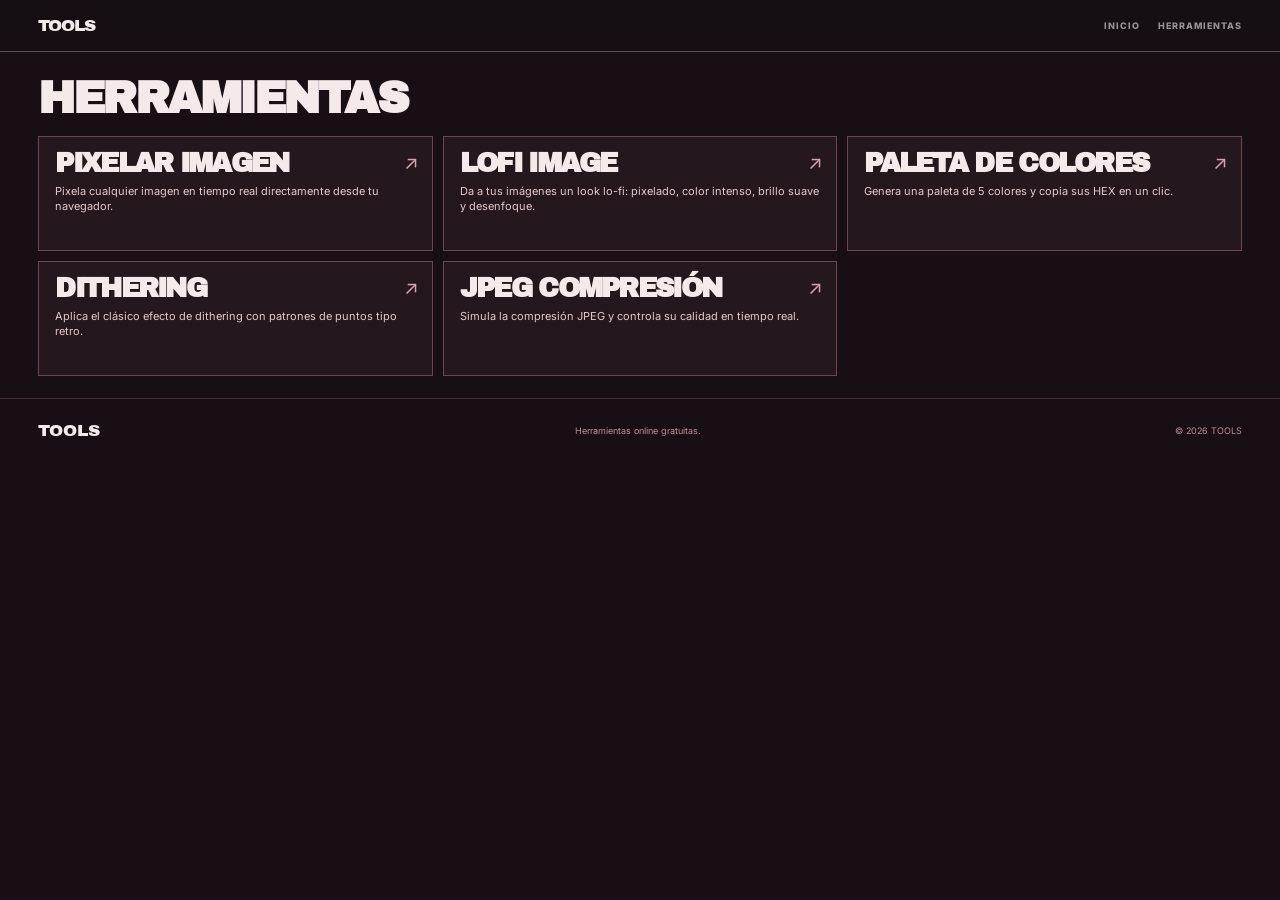
==== index.html @ 774cbde7 "Add JPEG compression tool card" ====
<!DOCTYPE html>
<html lang="es">
<head>
<meta charset="UTF-8"><meta name="viewport" content="width=device-width, initial-scale=1.0">
<title>TOOLS — Herramientas online</title>
<meta name="description" content="Colección de herramientas online gratuitas, rápidas y sencillas.">
<link rel="stylesheet" href="style.css?v=20260926-4tools">
</head>
<body>
<header class="navbar"><a class="logo" href="index.html">TOOLS</a><nav><a href="index.html">INICIO</a><a href="#herramientas">HERRAMIENTAS</a></nav></header>
<main><section id="herramientas" class="tools-section">
<div class="section-header"><h2>HERRAMIENTAS</h2></div>
<div class="tools-grid">
<a href="pixelar-imagen.html" class="tool-card"><div class="tool-content"><h3>PIXELAR IMAGEN</h3><p>Pixela cualquier imagen en tiempo real directamente desde tu navegador.</p></div><div class="tool-arrow">↗</div></a>
<a href="lofi-image.html" class="tool-card"><div class="tool-content"><h3>LOFI IMAGE</h3><p>Da a tus imágenes un look lo-fi: pixelado, color intenso, brillo suave y desenfoque.</p></div><div class="tool-arrow">↗</div></a>
<a href="paleta-colores.html" class="tool-card"><div class="tool-content"><h3>PALETA DE COLORES</h3><p>Genera una paleta de 5 colores y copia sus HEX en un clic.</p></div><div class="tool-arrow">↗</div></a>
<a href="dithering.html" class="tool-card"><div class="tool-content"><h3>DITHERING</h3><p>Aplica el clásico efecto de dithering con patrones de puntos tipo retro.</p></div><div class="tool-arrow">↗</div></a>
<a href="jpeg-compresion.html" class="tool-card"><div class="tool-content"><h3>JPEG COMPRESIÓN</h3><p>Simula la compresión JPEG y controla su calidad en tiempo real.</p></div><div class="tool-arrow">↗</div></a></div></section></main>
<footer><div class="footer-logo">TOOLS</div><p>Herramientas online gratuitas.</p><p>© 2026 TOOLS</p></footer>
</body></html>
---- style.css ----
@import url('https://fonts.googleapis.com/css2?family=Archivo+Black&family=Inter:wght@400;500;600;700;800&display=swap');

:root{--background:#170F15;--surface:#24171D;--surface-hover:#854D4D;--text:#F5E9E9;--surface-text:#F5E9E9;--muted:#C38D94;--border:#704550;--accent:#D9A1AA}

*{margin:0;padding:0;box-sizing:border-box}
html{scroll-behavior:smooth}
body{background:var(--background);color:var(--text);font-family:Inter,sans-serif;min-height:100vh}
a{color:inherit;text-decoration:none}

.navbar{height:52px;padding:0 3vw;display:flex;align-items:center;justify-content:space-between;border-bottom:1px solid var(--border);position:sticky;top:0;background:rgba(22,15,20,.97);backdrop-filter:blur(12px);z-index:100}
.logo{font-family:"Archivo Black",sans-serif;font-size:17px;letter-spacing:-1px}
.navbar nav{display:flex;align-items:center;gap:18px}
.navbar nav a{font-size:9px;font-weight:800;letter-spacing:1px;color:rgba(245,233,233,.6);transition:.2s}
.navbar nav a:hover{color:var(--accent)}

.hero{min-height:150px;height:22vh;padding:14px 3vw;display:flex;flex-direction:column;justify-content:center;border-bottom:1px solid var(--border)}
.hero-label{color:var(--muted);font-size:7px;font-weight:800;letter-spacing:1.5px;margin-bottom:4px}
.hero h1{font-family:"Archivo Black",sans-serif;font-size:clamp(18px,2vw,28px);line-height:1;letter-spacing:-1.5px;max-width:700px}
.hero p{max-width:500px;margin-top:5px;color:var(--muted);font-size:10px;line-height:1.3}
.hero-button{display:inline-flex;align-items:center;width:fit-content;margin-top:6px;padding:5px 9px;border:1px solid var(--border);background:transparent;color:var(--text);font-size:9px;font-weight:800;letter-spacing:1px;transition:.2s}
.hero-button:hover{background:var(--text);color:#F5E9E9}

.tools-section{padding:22px 3vw}
.section-header{display:flex;align-items:center;margin-bottom:14px}
.section-header span,.about>span{color:var(--accent);font-size:9px;font-weight:800}
.section-header h2{font-family:"Archivo Black",sans-serif;font-size:clamp(30px,3.5vw,48px);letter-spacing:-2.5px}
.tools-grid{display:grid;grid-template-columns:repeat(3,1fr);gap:10px}
.tool-card{min-height:115px;padding:14px 16px;background:var(--surface);color:var(--surface-text);border:1px solid #704550;position:relative;display:flex;flex-direction:column;justify-content:space-between;transition:background .2s,transform .2s,border-color .2s}
.tool-card:hover{background:#9A5C61;border-color:#E7C8C8;transform:translateY(-2px)}
.tool-number{font-size:9px;color:var(--accent);font-weight:800;letter-spacing:1px}
.tool-content{max-width:500px}
.tool-content h3{font-family:"Archivo Black",sans-serif;font-size:clamp(18px,2.1vw,28px);letter-spacing:-1.7px;line-height:.95;margin-bottom:7px}
.tool-content p{color:#E7C8C8;font-size:11px;line-height:1.4;max-width:430px}
.tool-arrow{position:absolute;right:14px;top:14px;font-size:19px;color:var(--accent)}
.coming-soon{opacity:.3;cursor:default;color:var(--surface-text)}
.coming-soon:hover{transform:none;background:var(--surface);border-color:var(--border)}

.about{padding:34px 3vw;border-top:1px solid #704550;display:grid;grid-template-columns:60px 1fr 1fr;gap:20px;align-items:start}
.about h2{font-family:"Archivo Black",sans-serif;font-size:clamp(40px,5vw,76px);line-height:.9;letter-spacing:-4px}
.about p{color:var(--muted);font-size:14px;line-height:1.5;max-width:380px}

footer{padding:22px 3vw;border-top:1px solid #4A2932;display:flex;justify-content:space-between;align-items:center;color:var(--muted);font-size:9px}
.footer-logo{color:var(--text);font-family:"Archivo Black",sans-serif;font-size:17px}

@media(max-width:700px){
  .navbar{height:52px;padding:0 14px}
  .navbar nav{gap:11px}
  .navbar nav a{font-size:8px;letter-spacing:.7px}
  .hero{min-height:120px;height:18vh;padding:14px}
  .hero h1{font-size:22px;letter-spacing:-1px}
  .hero p{font-size:10px;margin-top:5px}
  .tools-section{padding:24px 14px}
  .tools-grid{grid-template-columns:1fr}
  .tool-card{min-height:130px}
  .about{padding:50px 14px;display:flex;flex-direction:column}
  .about h2{font-size:18vw}
  footer{padding:24px 14px;flex-direction:column;align-items:flex-start;gap:10px}
}
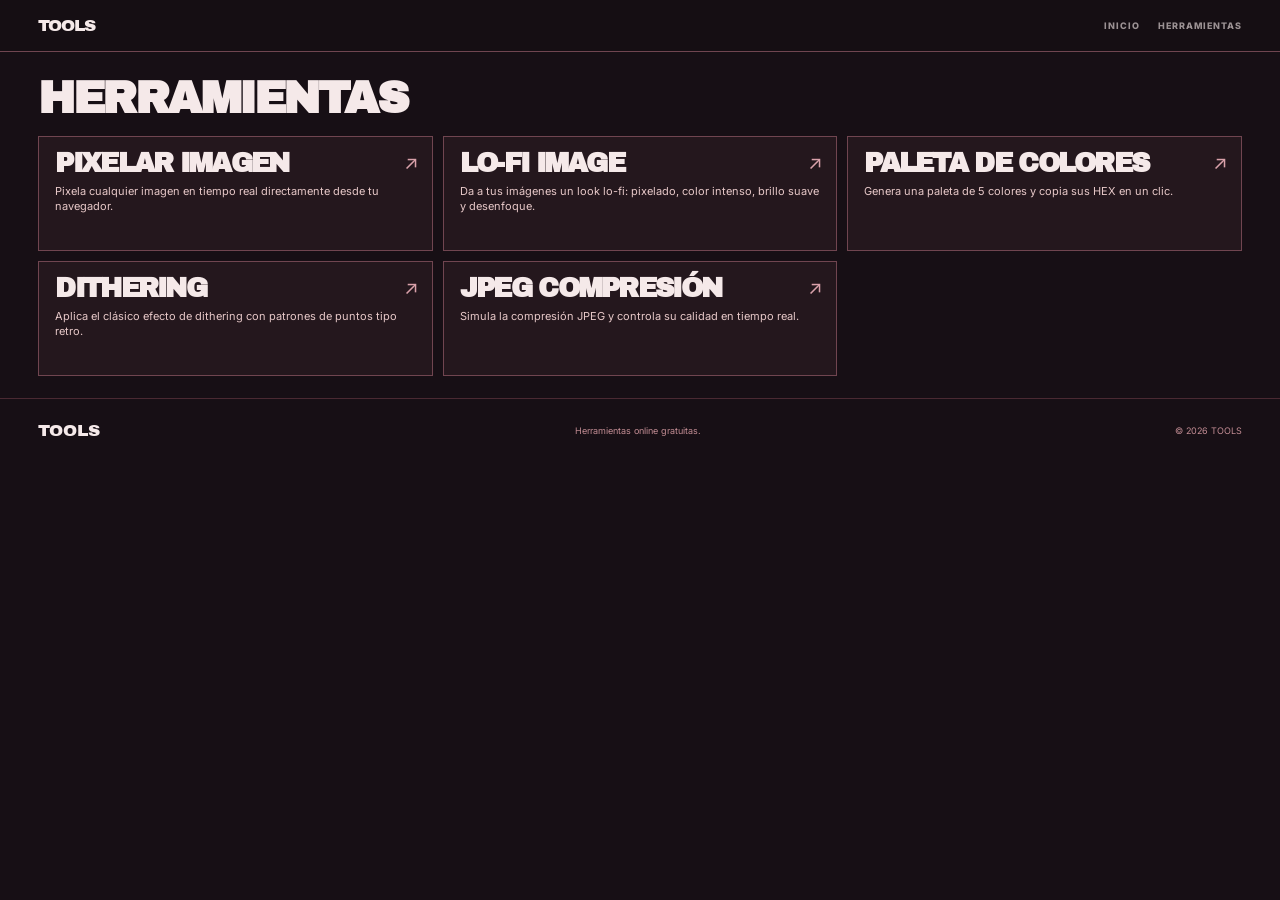
==== commit 107884e2: "Rename Lofi Image card to Lo-Fi Image" ====
--- a/index.html
+++ b/index.html
@@ -12,7 +12,7 @@
 <div class="section-header"><h2>HERRAMIENTAS</h2></div>
 <div class="tools-grid">
 <a href="pixelar-imagen.html" class="tool-card"><div class="tool-content"><h3>PIXELAR IMAGEN</h3><p>Pixela cualquier imagen en tiempo real directamente desde tu navegador.</p></div><div class="tool-arrow">↗</div></a>
-<a href="lofi-image.html" class="tool-card"><div class="tool-content"><h3>LOFI IMAGE</h3><p>Da a tus imágenes un look lo-fi: pixelado, color intenso, brillo suave y desenfoque.</p></div><div class="tool-arrow">↗</div></a>
+<a href="lofi-image.html" class="tool-card"><div class="tool-content"><h3>LO-FI IMAGE</h3><p>Da a tus imágenes un look lo-fi: pixelado, color intenso, brillo suave y desenfoque.</p></div><div class="tool-arrow">↗</div></a>
 <a href="paleta-colores.html" class="tool-card"><div class="tool-content"><h3>PALETA DE COLORES</h3><p>Genera una paleta de 5 colores y copia sus HEX en un clic.</p></div><div class="tool-arrow">↗</div></a>
 <a href="dithering.html" class="tool-card"><div class="tool-content"><h3>DITHERING</h3><p>Aplica el clásico efecto de dithering con patrones de puntos tipo retro.</p></div><div class="tool-arrow">↗</div></a>
 <a href="jpeg-compresion.html" class="tool-card"><div class="tool-content"><h3>JPEG COMPRESIÓN</h3><p>Simula la compresión JPEG y controla su calidad en tiempo real.</p></div><div class="tool-arrow">↗</div></a></div></section></main>
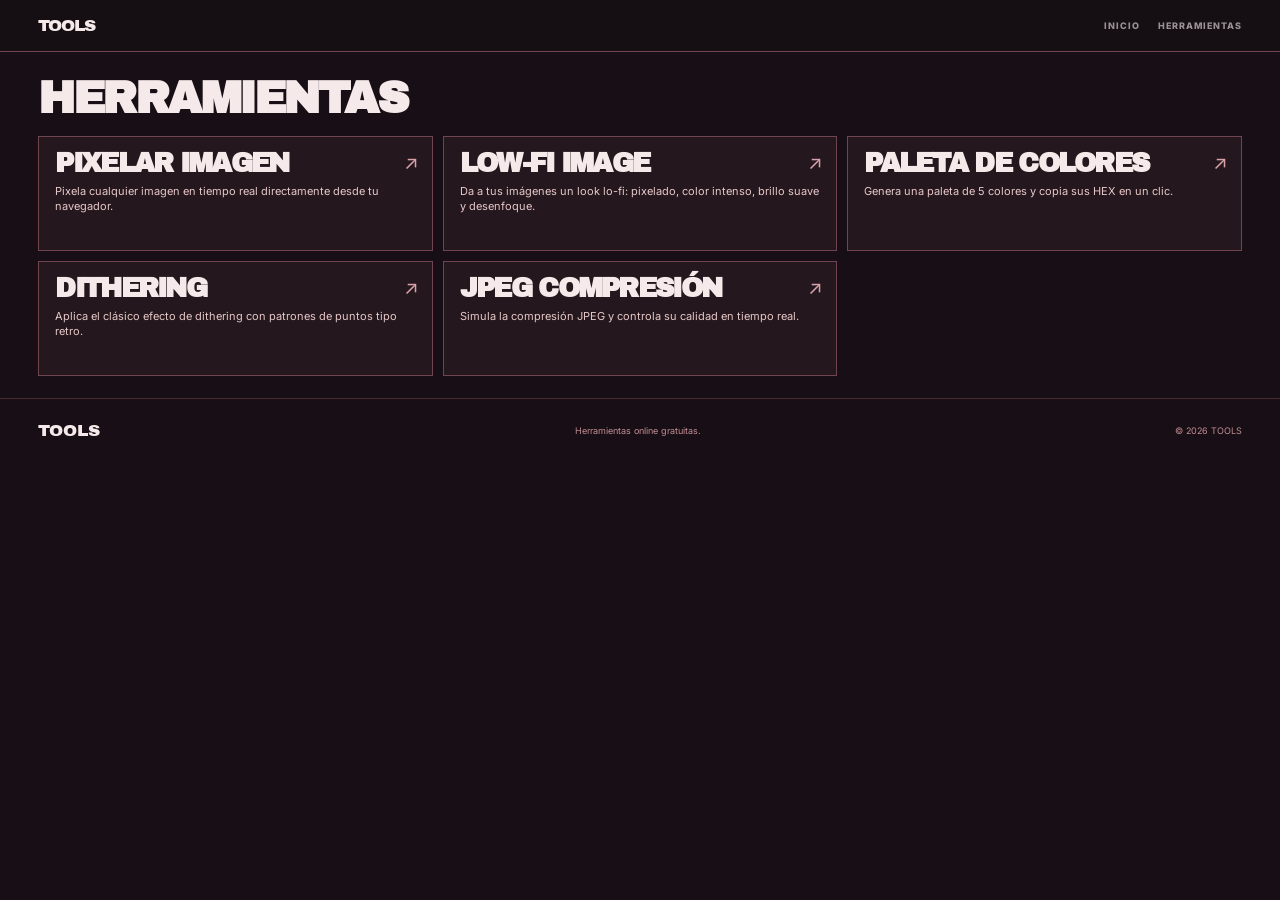
==== commit ab5ef987: "Rename homepage card to Low-Fi Image" ====
--- a/index.html
+++ b/index.html
@@ -12,7 +12,7 @@
 <div class="section-header"><h2>HERRAMIENTAS</h2></div>
 <div class="tools-grid">
 <a href="pixelar-imagen.html" class="tool-card"><div class="tool-content"><h3>PIXELAR IMAGEN</h3><p>Pixela cualquier imagen en tiempo real directamente desde tu navegador.</p></div><div class="tool-arrow">↗</div></a>
-<a href="lofi-image.html" class="tool-card"><div class="tool-content"><h3>LO-FI IMAGE</h3><p>Da a tus imágenes un look lo-fi: pixelado, color intenso, brillo suave y desenfoque.</p></div><div class="tool-arrow">↗</div></a>
+<a href="lofi-image.html" class="tool-card"><div class="tool-content"><h3>LOW-FI IMAGE</h3><p>Da a tus imágenes un look lo-fi: pixelado, color intenso, brillo suave y desenfoque.</p></div><div class="tool-arrow">↗</div></a>
 <a href="paleta-colores.html" class="tool-card"><div class="tool-content"><h3>PALETA DE COLORES</h3><p>Genera una paleta de 5 colores y copia sus HEX en un clic.</p></div><div class="tool-arrow">↗</div></a>
 <a href="dithering.html" class="tool-card"><div class="tool-content"><h3>DITHERING</h3><p>Aplica el clásico efecto de dithering con patrones de puntos tipo retro.</p></div><div class="tool-arrow">↗</div></a>
 <a href="jpeg-compresion.html" class="tool-card"><div class="tool-content"><h3>JPEG COMPRESIÓN</h3><p>Simula la compresión JPEG y controla su calidad en tiempo real.</p></div><div class="tool-arrow">↗</div></a></div></section></main>
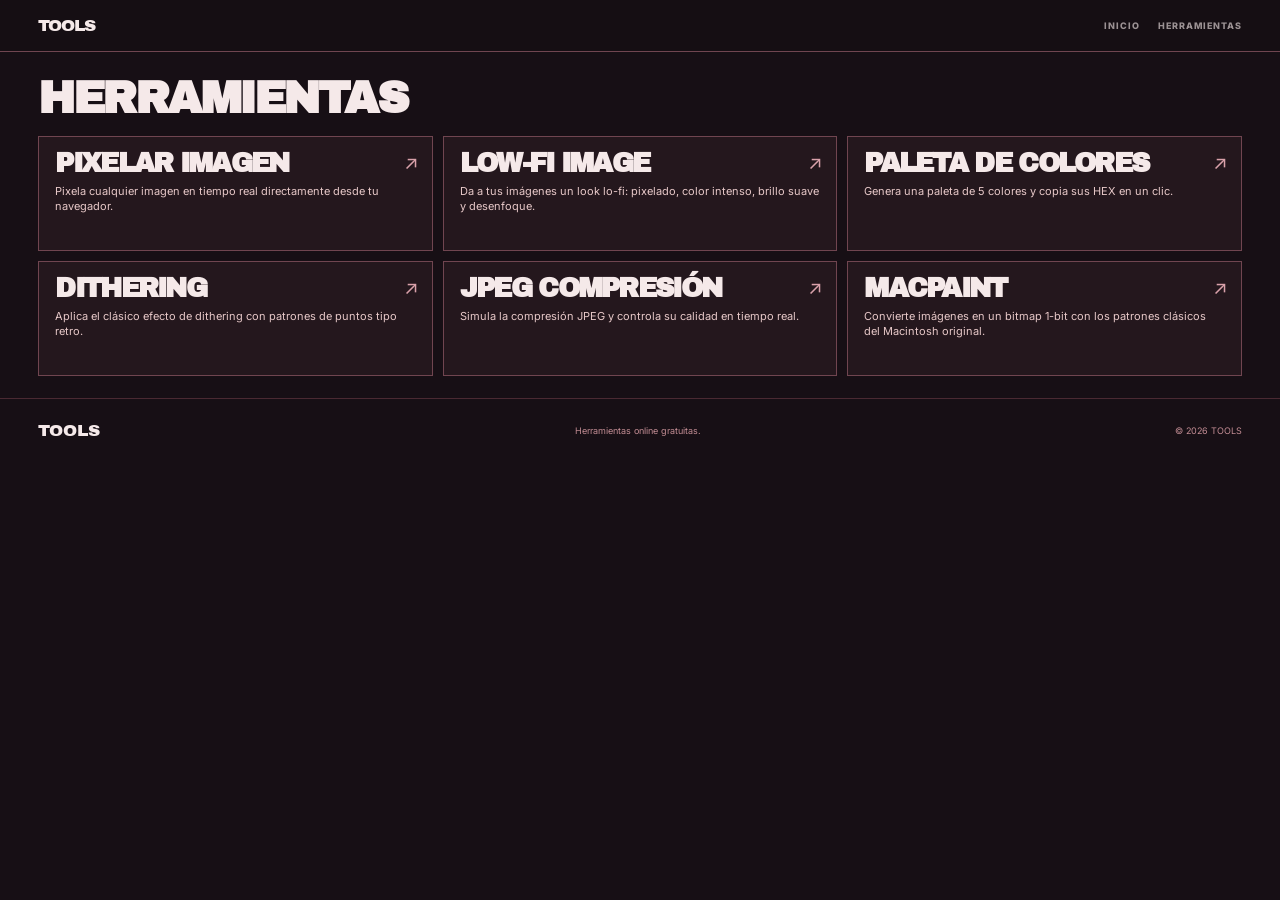
==== commit 49c939d3: "Add MacPaint tool to homepage" ====
--- a/index.html
+++ b/index.html
@@ -15,6 +15,6 @@
 <a href="lofi-image.html" class="tool-card"><div class="tool-content"><h3>LOW-FI IMAGE</h3><p>Da a tus imágenes un look lo-fi: pixelado, color intenso, brillo suave y desenfoque.</p></div><div class="tool-arrow">↗</div></a>
 <a href="paleta-colores.html" class="tool-card"><div class="tool-content"><h3>PALETA DE COLORES</h3><p>Genera una paleta de 5 colores y copia sus HEX en un clic.</p></div><div class="tool-arrow">↗</div></a>
 <a href="dithering.html" class="tool-card"><div class="tool-content"><h3>DITHERING</h3><p>Aplica el clásico efecto de dithering con patrones de puntos tipo retro.</p></div><div class="tool-arrow">↗</div></a>
-<a href="jpeg-compresion.html" class="tool-card"><div class="tool-content"><h3>JPEG COMPRESIÓN</h3><p>Simula la compresión JPEG y controla su calidad en tiempo real.</p></div><div class="tool-arrow">↗</div></a></div></section></main>
+<a href="jpeg-compresion.html" class="tool-card"><div class="tool-content"><h3>JPEG COMPRESIÓN</h3><p>Simula la compresión JPEG y controla su calidad en tiempo real.</p></div><div class="tool-arrow">↗</div></a><a href="macpaint.html" class="tool-card"><div class="tool-content"><h3>MACPAINT</h3><p>Convierte imágenes en un bitmap 1-bit con los patrones clásicos del Macintosh original.</p></div><div class="tool-arrow">↗</div></a></div></section></main>
 <footer><div class="footer-logo">TOOLS</div><p>Herramientas online gratuitas.</p><p>© 2026 TOOLS</p></footer>
 </body></html>
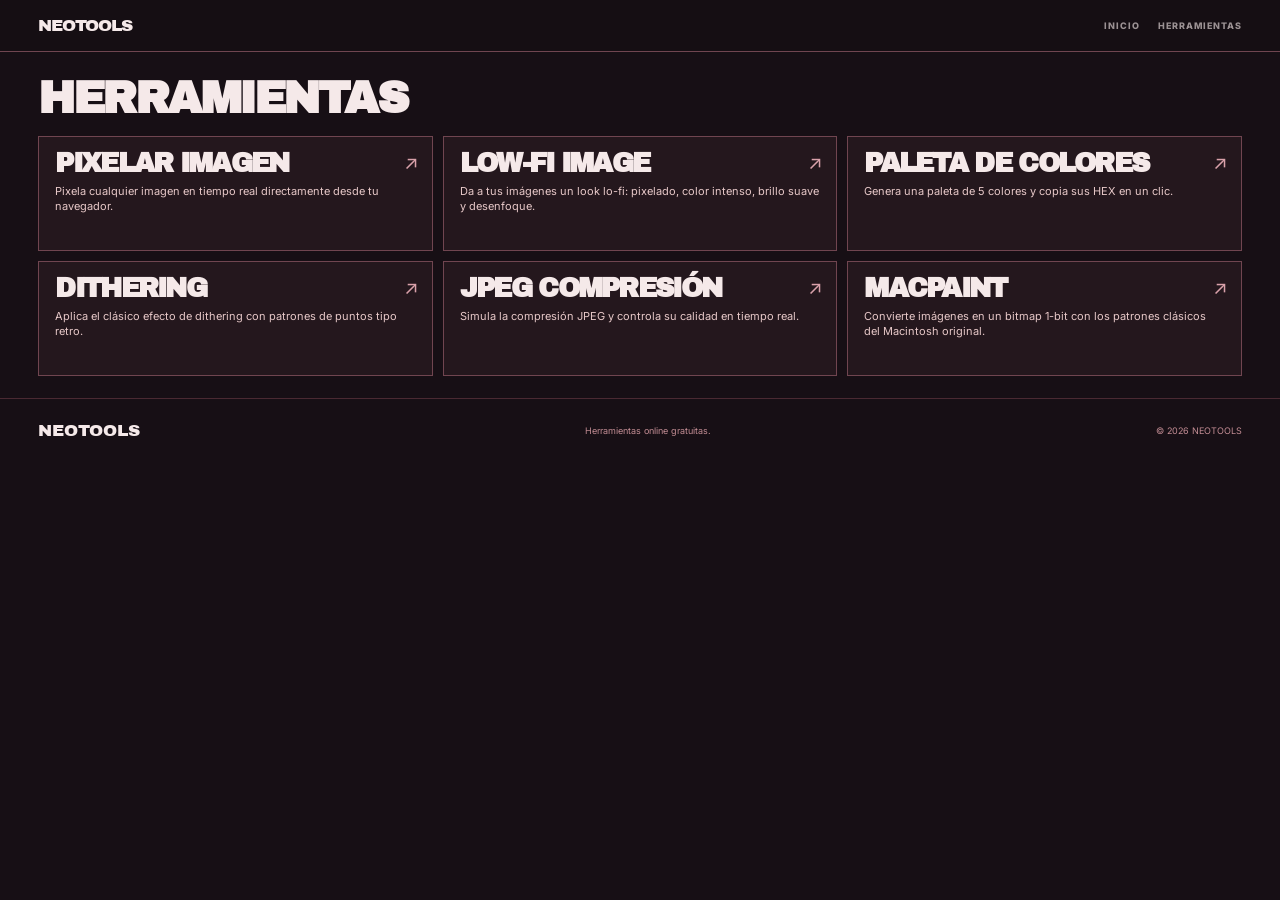
==== commit 5e1f3e32: "Cambiar el nombre de la página de TOOLS a NEOTOOLS" ====
--- a/index.html
+++ b/index.html
@@ -2,12 +2,12 @@
 <html lang="es">
 <head>
 <meta charset="UTF-8"><meta name="viewport" content="width=device-width, initial-scale=1.0">
-<title>TOOLS — Herramientas online</title>
+<title>NEOTOOLS — Herramientas online</title>
 <meta name="description" content="Colección de herramientas online gratuitas, rápidas y sencillas.">
 <link rel="stylesheet" href="style.css?v=20260926-4tools">
 </head>
 <body>
-<header class="navbar"><a class="logo" href="index.html">TOOLS</a><nav><a href="index.html">INICIO</a><a href="#herramientas">HERRAMIENTAS</a></nav></header>
+<header class="navbar"><a class="logo" href="index.html">NEOTOOLS</a><nav><a href="index.html">INICIO</a><a href="#herramientas">HERRAMIENTAS</a></nav></header>
 <main><section id="herramientas" class="tools-section">
 <div class="section-header"><h2>HERRAMIENTAS</h2></div>
 <div class="tools-grid">
@@ -16,5 +16,5 @@
 <a href="paleta-colores.html" class="tool-card"><div class="tool-content"><h3>PALETA DE COLORES</h3><p>Genera una paleta de 5 colores y copia sus HEX en un clic.</p></div><div class="tool-arrow">↗</div></a>
 <a href="dithering.html" class="tool-card"><div class="tool-content"><h3>DITHERING</h3><p>Aplica el clásico efecto de dithering con patrones de puntos tipo retro.</p></div><div class="tool-arrow">↗</div></a>
 <a href="jpeg-compresion.html" class="tool-card"><div class="tool-content"><h3>JPEG COMPRESIÓN</h3><p>Simula la compresión JPEG y controla su calidad en tiempo real.</p></div><div class="tool-arrow">↗</div></a><a href="macpaint.html" class="tool-card"><div class="tool-content"><h3>MACPAINT</h3><p>Convierte imágenes en un bitmap 1-bit con los patrones clásicos del Macintosh original.</p></div><div class="tool-arrow">↗</div></a></div></section></main>
-<footer><div class="footer-logo">TOOLS</div><p>Herramientas online gratuitas.</p><p>© 2026 TOOLS</p></footer>
+<footer><div class="footer-logo">NEOTOOLS</div><p>Herramientas online gratuitas.</p><p>© 2026 NEOTOOLS</p></footer>
 </body></html>
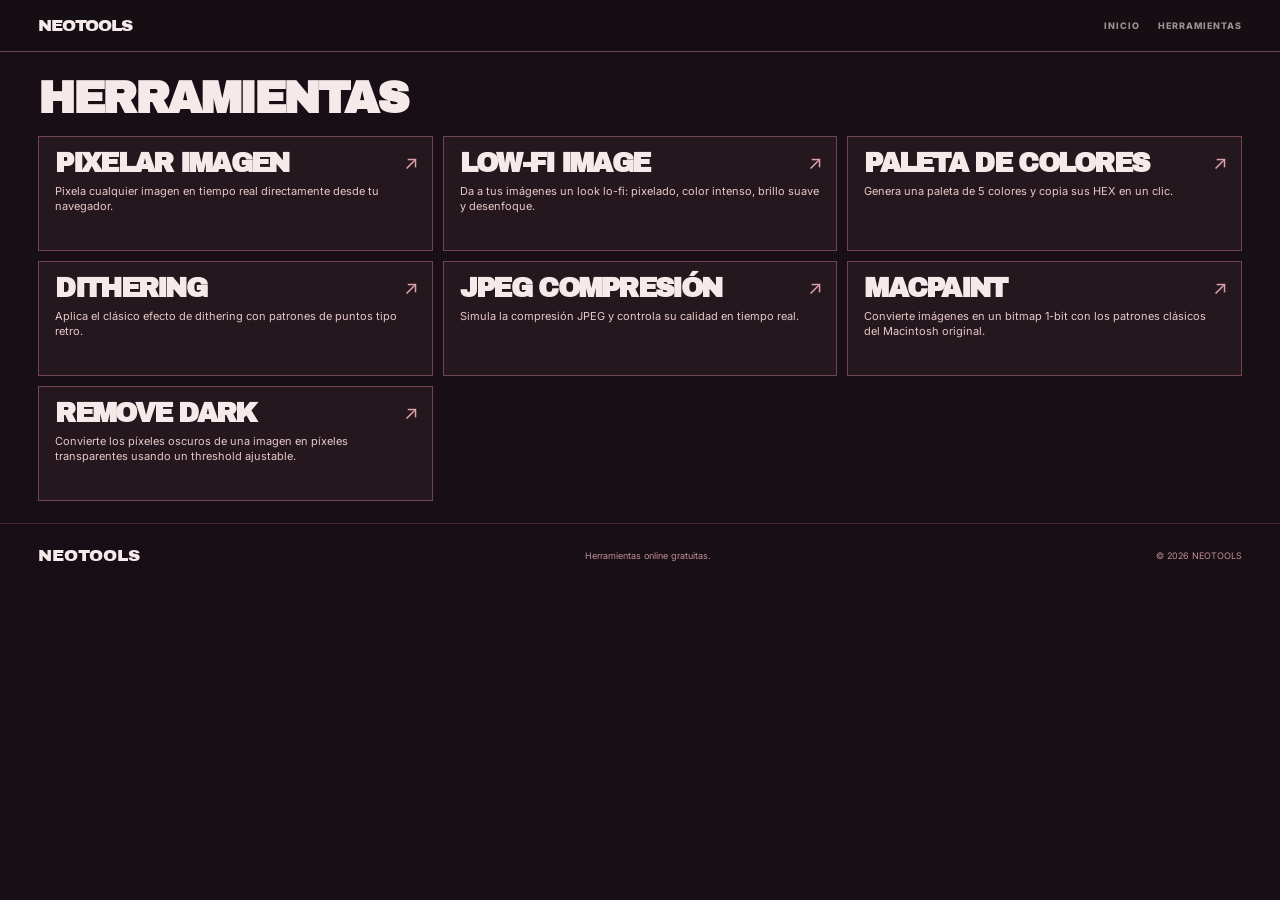
==== commit 1b2cc6e9: "Añadir Remove Dark al menú de herramientas" ====
--- a/index.html
+++ b/index.html
@@ -15,6 +15,6 @@
 <a href="lofi-image.html" class="tool-card"><div class="tool-content"><h3>LOW-FI IMAGE</h3><p>Da a tus imágenes un look lo-fi: pixelado, color intenso, brillo suave y desenfoque.</p></div><div class="tool-arrow">↗</div></a>
 <a href="paleta-colores.html" class="tool-card"><div class="tool-content"><h3>PALETA DE COLORES</h3><p>Genera una paleta de 5 colores y copia sus HEX en un clic.</p></div><div class="tool-arrow">↗</div></a>
 <a href="dithering.html" class="tool-card"><div class="tool-content"><h3>DITHERING</h3><p>Aplica el clásico efecto de dithering con patrones de puntos tipo retro.</p></div><div class="tool-arrow">↗</div></a>
-<a href="jpeg-compresion.html" class="tool-card"><div class="tool-content"><h3>JPEG COMPRESIÓN</h3><p>Simula la compresión JPEG y controla su calidad en tiempo real.</p></div><div class="tool-arrow">↗</div></a><a href="macpaint.html" class="tool-card"><div class="tool-content"><h3>MACPAINT</h3><p>Convierte imágenes en un bitmap 1-bit con los patrones clásicos del Macintosh original.</p></div><div class="tool-arrow">↗</div></a></div></section></main>
+<a href="jpeg-compresion.html" class="tool-card"><div class="tool-content"><h3>JPEG COMPRESIÓN</h3><p>Simula la compresión JPEG y controla su calidad en tiempo real.</p></div><div class="tool-arrow">↗</div></a><a href="macpaint.html" class="tool-card"><div class="tool-content"><h3>MACPAINT</h3><p>Convierte imágenes en un bitmap 1-bit con los patrones clásicos del Macintosh original.</p></div><div class="tool-arrow">↗</div></a><a href="remove-dark.html" class="tool-card"><div class="tool-content"><h3>REMOVE DARK</h3><p>Convierte los píxeles oscuros de una imagen en píxeles transparentes usando un threshold ajustable.</p></div><div class="tool-arrow">↗</div></a></div></section></main>
 <footer><div class="footer-logo">NEOTOOLS</div><p>Herramientas online gratuitas.</p><p>© 2026 NEOTOOLS</p></footer>
 </body></html>
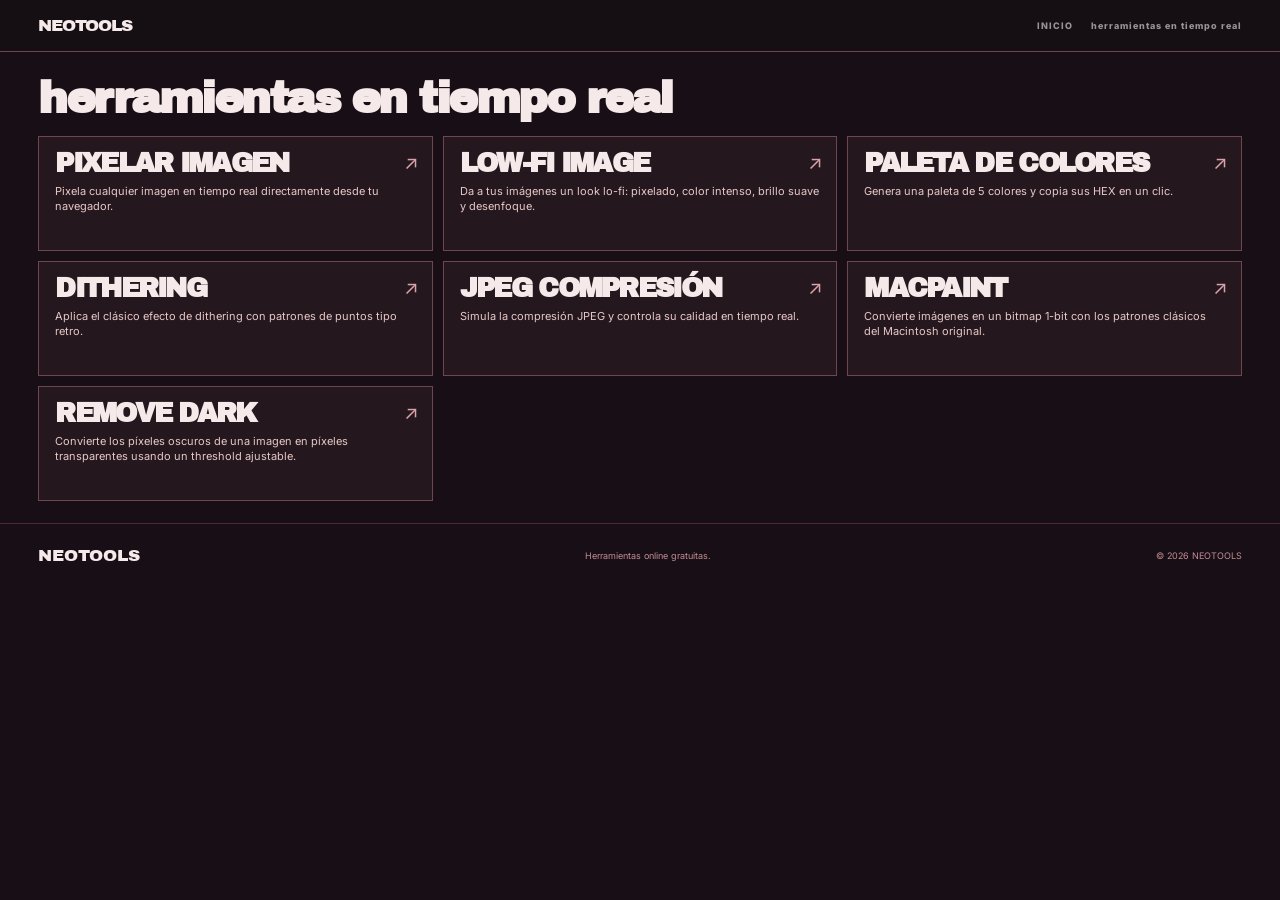
==== commit 86aca7a9: "Rename tools navigation and section label" ====
--- a/index.html
+++ b/index.html
@@ -7,9 +7,9 @@
 <link rel="stylesheet" href="style.css?v=20260926-4tools">
 </head>
 <body>
-<header class="navbar"><a class="logo" href="index.html">NEOTOOLS</a><nav><a href="index.html">INICIO</a><a href="#herramientas">HERRAMIENTAS</a></nav></header>
+<header class="navbar"><a class="logo" href="index.html">NEOTOOLS</a><nav><a href="index.html">INICIO</a><a href="#herramientas">herramientas en tiempo real</a></nav></header>
 <main><section id="herramientas" class="tools-section">
-<div class="section-header"><h2>HERRAMIENTAS</h2></div>
+<div class="section-header"><h2>herramientas en tiempo real</h2></div>
 <div class="tools-grid">
 <a href="pixelar-imagen.html" class="tool-card"><div class="tool-content"><h3>PIXELAR IMAGEN</h3><p>Pixela cualquier imagen en tiempo real directamente desde tu navegador.</p></div><div class="tool-arrow">↗</div></a>
 <a href="lofi-image.html" class="tool-card"><div class="tool-content"><h3>LOW-FI IMAGE</h3><p>Da a tus imágenes un look lo-fi: pixelado, color intenso, brillo suave y desenfoque.</p></div><div class="tool-arrow">↗</div></a>
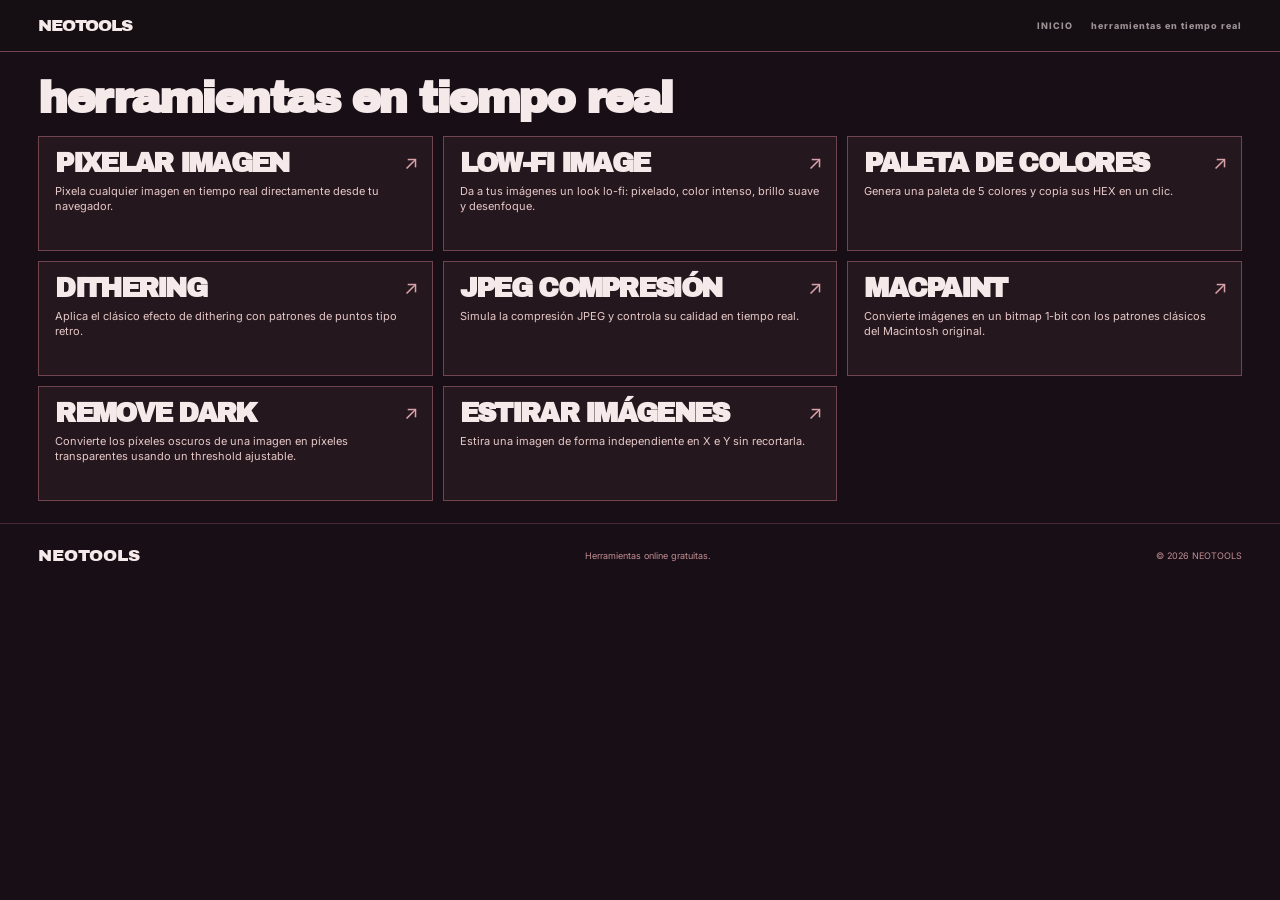
==== commit cfe73785: "Add Estirar Imágenes to tools menu" ====
--- a/index.html
+++ b/index.html
@@ -15,6 +15,6 @@
 <a href="lofi-image.html" class="tool-card"><div class="tool-content"><h3>LOW-FI IMAGE</h3><p>Da a tus imágenes un look lo-fi: pixelado, color intenso, brillo suave y desenfoque.</p></div><div class="tool-arrow">↗</div></a>
 <a href="paleta-colores.html" class="tool-card"><div class="tool-content"><h3>PALETA DE COLORES</h3><p>Genera una paleta de 5 colores y copia sus HEX en un clic.</p></div><div class="tool-arrow">↗</div></a>
 <a href="dithering.html" class="tool-card"><div class="tool-content"><h3>DITHERING</h3><p>Aplica el clásico efecto de dithering con patrones de puntos tipo retro.</p></div><div class="tool-arrow">↗</div></a>
-<a href="jpeg-compresion.html" class="tool-card"><div class="tool-content"><h3>JPEG COMPRESIÓN</h3><p>Simula la compresión JPEG y controla su calidad en tiempo real.</p></div><div class="tool-arrow">↗</div></a><a href="macpaint.html" class="tool-card"><div class="tool-content"><h3>MACPAINT</h3><p>Convierte imágenes en un bitmap 1-bit con los patrones clásicos del Macintosh original.</p></div><div class="tool-arrow">↗</div></a><a href="remove-dark.html" class="tool-card"><div class="tool-content"><h3>REMOVE DARK</h3><p>Convierte los píxeles oscuros de una imagen en píxeles transparentes usando un threshold ajustable.</p></div><div class="tool-arrow">↗</div></a></div></section></main>
+<a href="jpeg-compresion.html" class="tool-card"><div class="tool-content"><h3>JPEG COMPRESIÓN</h3><p>Simula la compresión JPEG y controla su calidad en tiempo real.</p></div><div class="tool-arrow">↗</div></a><a href="macpaint.html" class="tool-card"><div class="tool-content"><h3>MACPAINT</h3><p>Convierte imágenes en un bitmap 1-bit con los patrones clásicos del Macintosh original.</p></div><div class="tool-arrow">↗</div></a><a href="remove-dark.html" class="tool-card"><div class="tool-content"><h3>REMOVE DARK</h3><p>Convierte los píxeles oscuros de una imagen en píxeles transparentes usando un threshold ajustable.</p></div><div class="tool-arrow">↗</div></a><a href="estirar-imagenes.html" class="tool-card"><div class="tool-content"><h3>ESTIRAR IMÁGENES</h3><p>Estira una imagen de forma independiente en X e Y sin recortarla.</p></div><div class="tool-arrow">↗</div></a></div></section></main>
 <footer><div class="footer-logo">NEOTOOLS</div><p>Herramientas online gratuitas.</p><p>© 2026 NEOTOOLS</p></footer>
 </body></html>
